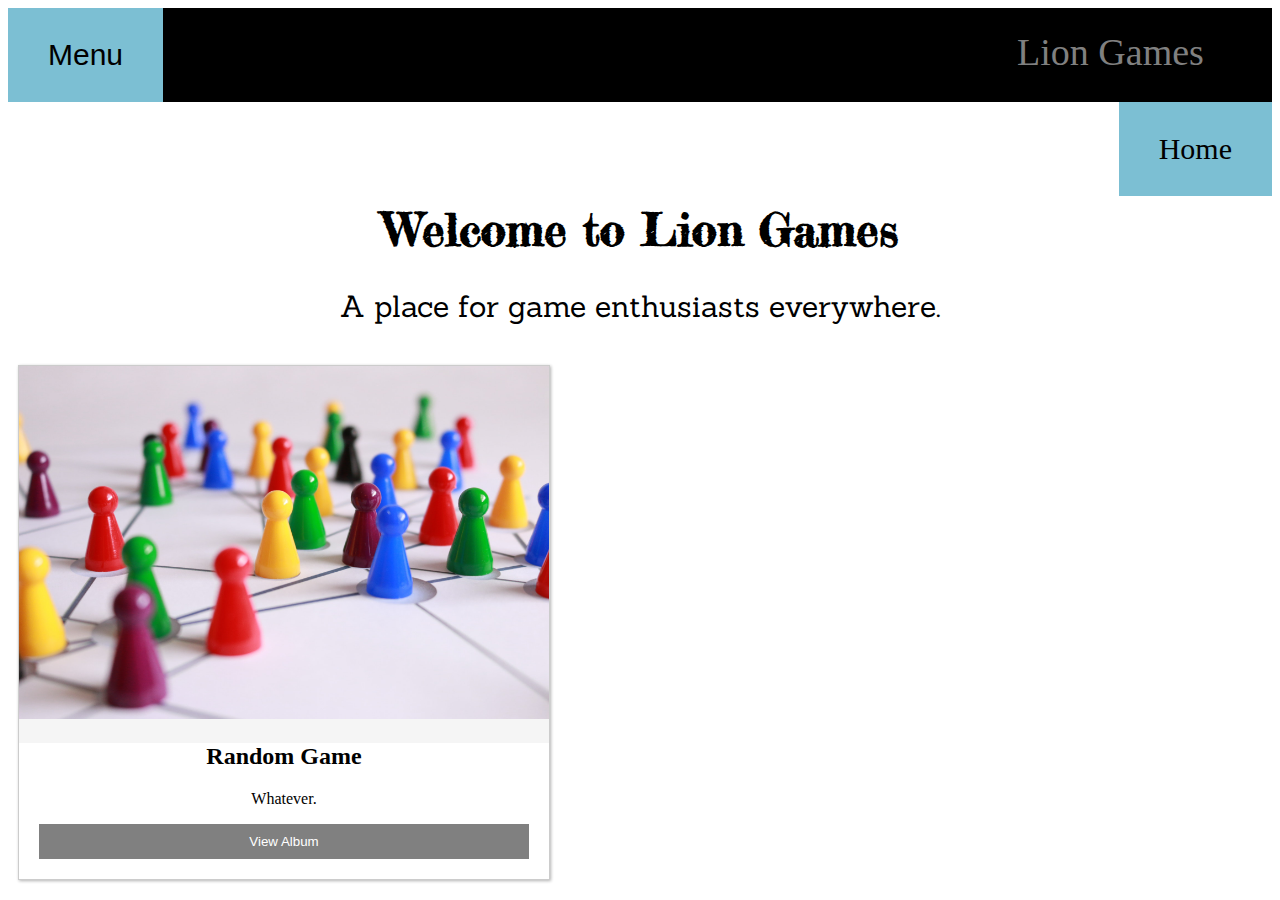
==== index.html @ e8b82287 "Still working on the lesson..." ====
<!DOCTYPE html>
<html>

<head>
    <meta charset="utf-8" />
    <meta http-equiv="X-UA-Compatible" content="IE=edge">
    <title>Lion Games</title>
    <meta name="viewport" content="width=device-width, initial-scale=1">
    <link rel="stylesheet" type="text/css" media="screen" href="style.css" />
    <script src="main.js"></script>
    <link href="https://fonts.googleapis.com/css?family=Fredericka+the+Great|Sanchez" rel="stylesheet">
    <link rel="apple-touch-icon" sizes="57x57" href="faviconimage/apple-icon-57x57.png">
    <link rel="apple-touch-icon" sizes="60x60" href="faviconimage/apple-icon-60x60.png">
    <link rel="apple-touch-icon" sizes="72x72" href="faviconimage/apple-icon-72x72.png">
    <link rel="apple-touch-icon" sizes="76x76" href="faviconimage/apple-icon-76x76.png">
    <link rel="apple-touch-icon" sizes="114x114" href="faviconimage/apple-icon-114x114.png">
    <link rel="apple-touch-icon" sizes="120x120" href="faviconimage/apple-icon-120x120.png">
    <link rel="apple-touch-icon" sizes="144x144" href="faviconimage/apple-icon-144x144.png">
    <link rel="apple-touch-icon" sizes="152x152" href="faviconimage/apple-icon-152x152.png">
    <link rel="apple-touch-icon" sizes="180x180" href="faviconimage/apple-icon-180x180.png">
    <link rel="icon" type="image/png" sizes="192x192" href="faviconimage/android-icon-192x192.png">
    <link rel="icon" type="image/png" sizes="32x32" href="faviconimage/favicon-32x32.png">
    <link rel="icon" type="image/png" sizes="96x96" href="faviconimage/favicon-96x96.png">
    <link rel="icon" type="image/png" sizes="16x16" href="faviconimage/favicon-16x16.png">
    <link rel="manifest" href="faviconimage/manifest.json">
    <meta name="msapplication-TileColor" content="#ffffff">
    <meta name="msapplication-TileImage" content="faviconimage/ms-icon-144x144.png">
    <meta name="theme-color" content="#ffffff">
</head>

<body>
    <!-- Dropdown menu -->
    <nav class="navbar">
        <span class="dropdown">
            <button class="dropbutton activemenuitem">Menu</button>
            <span class="dropdown-content">
                <a href="boardgames.html">Board Games Article</a>
                <a href="tictactoe.html">Tic Tac Toe Game</a>
                <a href="">About</a>
            </span>
        </span>
        <p id="title">Lion Games</p>
        <a id="homemenu" href="index.html">Home</a>
    </nav>

    <h1 id="pagetitle">Welcome to Lion Games</h1>
    <p id="openingparagraph">
        A place for game enthusiasts everywhere.
    </p>

    <div class="pictures">
        <article class="picture" id="pic1">
            <img src="play-stone-network-networked-interactive-163064.jpg" alt="Cookies">
            <div class="text">
                <h2>Random Game</h2>
                <p>Whatever.</p>
                <button>View Album</button>
            </div>
        </article>
    </div>

</body>

</html>
---- style.css ----
* {
    background-color: rgb(255, 255, 255);
}

#pagetitle {
    margin-top: 100px;
    text-align: center;
    font-size: 45px;
    font-family: 'Fredericka the Great', cursive;
}

#openingparagraph {
    text-align: center;
    font-size: 30px;
    font-family: 'Sanchez', serif;
}




#img1 {
    filter: blur(3px);
    width: 100%;
}

.container {
    position: relative;
    color: rgb(0, 0, 0);
}





/* Creating picture boxes */

img {
    width: 100%
}

.pictures {
    display: flex;
    flex-direction: row;
    flex-wrap: wrap;
    align-items: stretch;
}

.picture {
    background-color: whitesmoke;
    width: 530px;
    margin: 10px;
    border: 1px solid #ccc;
    box-shadow: 1px 1px 3px 0px  rgba(0,0,0,0.3);
} 

.picture .text {
    text-align: center;
    padding: 0 20px 20px;
}

/* Picture and button shadow */
.picture .text > button {
    background: gray;
    border: 0;
    color: white;
    padding: 10px;
    width: 100%;
}

.picture:hover {
    transition-duration: 0.5s;
    transition-property: all;
    transition-timing-function: ease;
    box-shadow: 3px 3px 6px 0px  rgba(0,0,0,0.3);
}

button:hover { 
    box-shadow: 2px 2px 4px 0px  rgba(0,0,0,0.3);
}


.footer {
    background-color: lavender;
    text-align: center;
    padding: 60px;
}


#word {
    position: absolute;
    top: 214%;
    left: 50%;
    transform: translate(-50%, -50%);
} 






/* Creatin a dropdown menu */
.navbar {
    background-color: black;
    width: 100%;
}

/* Setting the size and style of the dropdown */
.navbar a, .dropbutton {
    display: inline-block;
    padding: 30px 40px;
    text-decoration: none;
    color: black;
    font-size: 30px;
    text-align: center;
}

.dropbutton, .dropdown-content {
    background-color: black;
    border: none;
    min-width: 125;
}

.navbar a:hover, .dropbutton:hover {
    background-color: gray;
}

/* Placing a title in the ceter bar */
#title {
    margin: 0px 0px 0px 850px;
    font-size: 38px;
    display: inline-block;
    text-decoration: none;
    color: gray;
    background-color: black;


}

/* Setting the color and position of the home button */
#homemenu {
    float: right;
    background-color: rgb(124, 191, 211);
}

.dropdown:hover .dropdown-content {
    display: block;
}

.dropdown {
    position: relative;
    display: inline-block;
}

.dropdown-content {
    display: none;
    position: absolute;
    box-shadow: 0px 8px 16px 0px rgba(0,0,0,0.2);
    z-index: 1;
}

.activemenuitem {
    background-color: rgb(124, 191, 211);
}
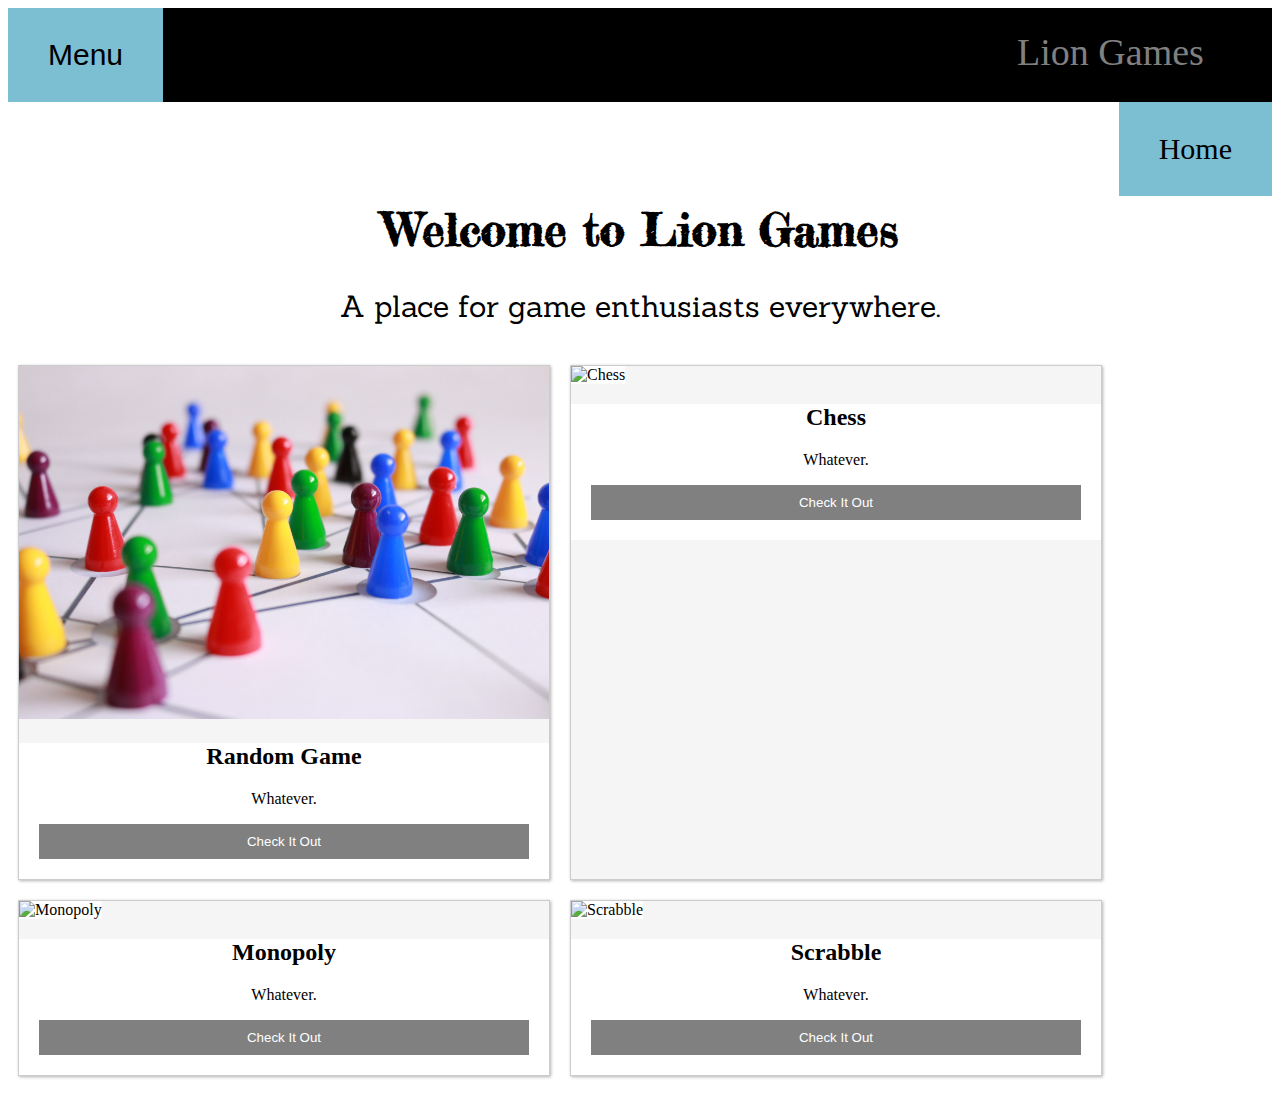
==== commit 1b45f654: "Add files via upload" ====
--- a/index.html
+++ b/index.html
@@ -50,11 +50,35 @@
 
     <div class="pictures">
         <article class="picture" id="pic1">
-            <img src="play-stone-network-networked-interactive-163064.jpg" alt="Cookies">
+            <img src="play-stone-network-networked-interactive-163064.jpg" alt="">
             <div class="text">
                 <h2>Random Game</h2>
                 <p>Whatever.</p>
-                <button>View Album</button>
+                <button>Check It Out</button>
+            </div>
+        </article>
+        <article class="picture" id="pic2">
+            <img src="chess.jpg" alt="Chess">
+            <div class="text">
+                <h2>Chess</h2>
+                <p>Whatever.</p>
+                <button>Check It Out</button>
+            </div>
+        </article>
+        <article class="picture" id="pic3">
+            <img src="monopoly.jpg" alt="Monopoly">
+            <div class="text">
+                <h2>Monopoly</h2>
+                <p>Whatever.</p>
+                <button>Check It Out</button>
+            </div>
+        </article>
+        <article class="picture" id="pic3">
+            <img src="scrabble.jpg" alt="Scrabble">
+            <div class="text">
+                <h2>Scrabble</h2>
+                <p>Whatever.</p>
+                <button>Check It Out</button>
             </div>
         </article>
     </div>
